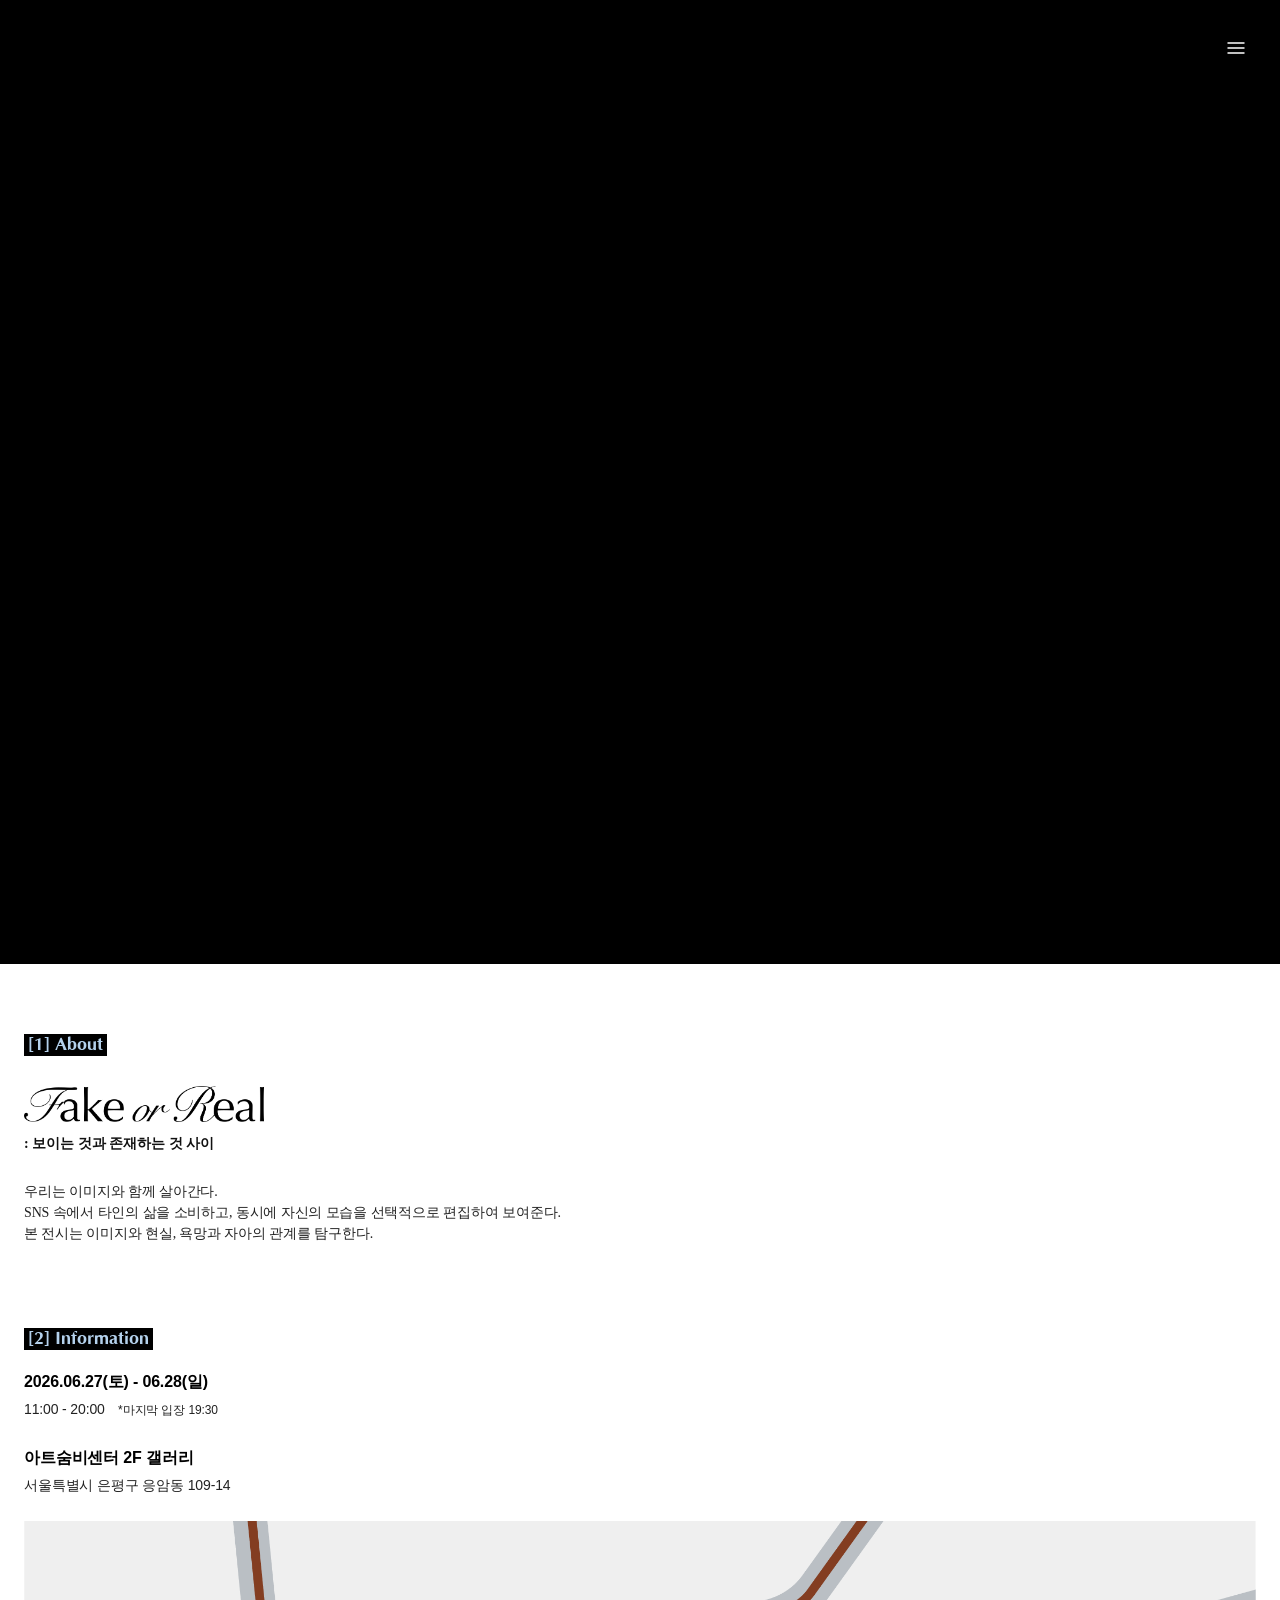
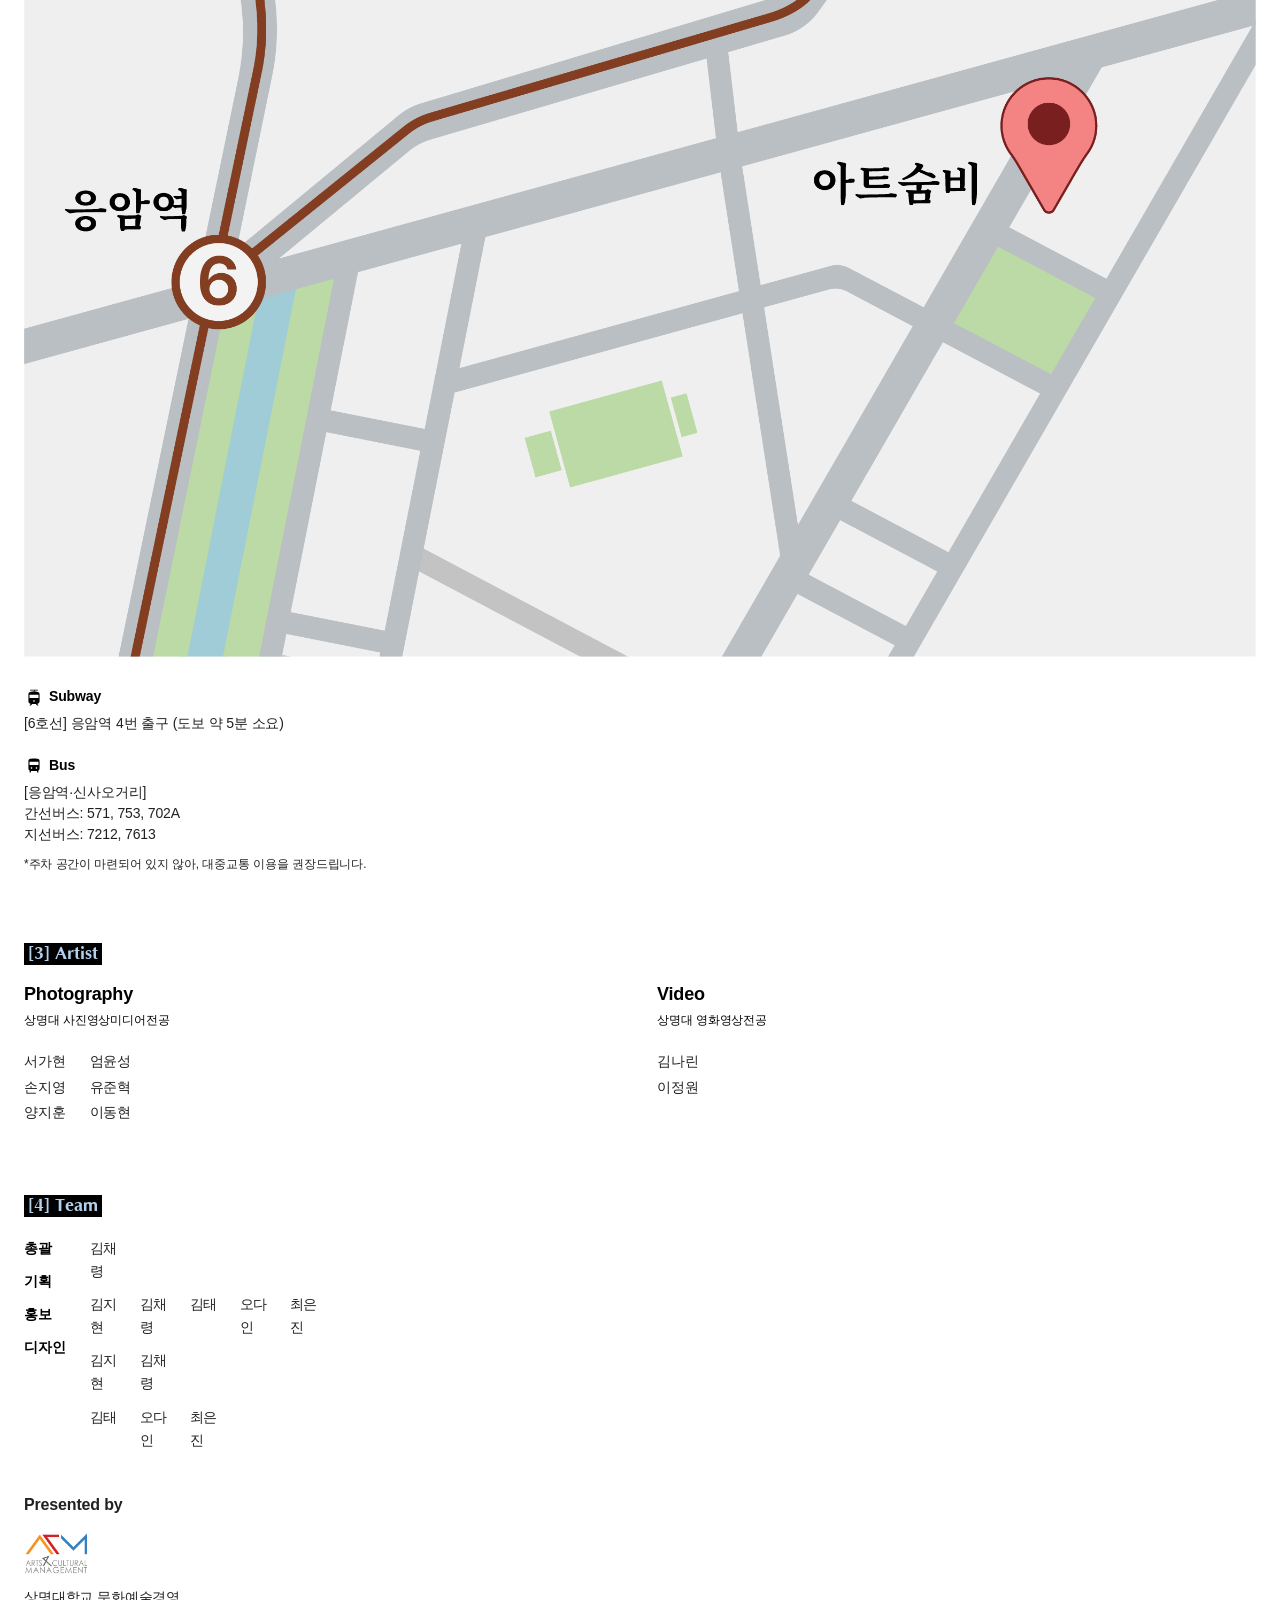
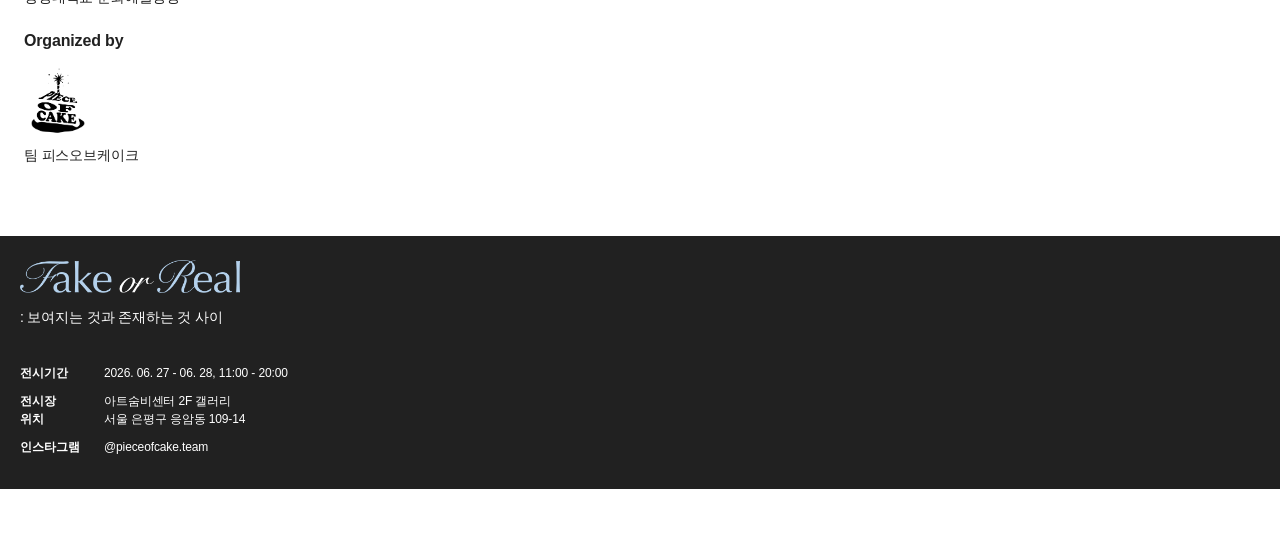
==== index.html @ 01b5e8b5 "first commit" ====
<!doctype html>
<html lang="ko">
  <head>
    <meta charset="UTF-8" />
    <meta name="viewport" content="width=device-width, initial-scale=1.0" />
    <title>Fake or Real</title>
    <link rel="stylesheet" href="./style.css" />
  </head>
  <body>
    <div class="menu-dim" id="menuDim"></div>
    <div class="menu-panel" id="menuPanel">
      <button class="close-btn" id="closeMenu">
        <img src="./assets/common/close.svg" alt="close" />
      </button>
      <a href="#home" class="menu-link active">Home</a>
      <a href="works.html" class="menu-link">Works</a>
    </div>

    <header class="topbar">
      <button class="menu-btn" id="openMenu">
        <img src="./assets/common/menu.svg" alt="menu" />
      </button>
    </header>

    <main>
      <section id="home" class="home">
        <div class="poster-wrap">
          <video
            class="poster-video"
            id="motionPoster"
            autoplay
            muted
            playsinline
          >
            <source src="./assets/common/motion_poster.mp4" type="video/mp4" />
          </video>

          <img
            src="./assets/common/poster.png"
            class="poster poster-static"
            id="staticPoster"
          />
        </div>
        <div
          class="scroll-text"
          id="scrollHint"
          onclick="
            document
              .querySelector('#about')
              .scrollIntoView({ behavior: 'smooth' })
          "
        >
          <span>Scroll</span>
          <img src="./assets/common/double_arrow.svg" alt="" />
        </div>
      </section>

      <section id="about" class="about">
        <h2>[1] About</h2>
        <img
          src="./assets/common/logo_fakeorreal.png"
          alt="Fake or Real"
          class="about-logo"
        />

        <div class="about-subtitle">: 보이는 것과 존재하는 것 사이</div>
        <p>
          우리는 이미지와 함께 살아간다.<br />
          SNS 속에서 타인의 삶을 소비하고, 동시에 자신의 모습을 선택적으로
          편집하여 보여준다.<br />
          본 전시는 이미지와 현실, 욕망과 자아의 관계를 탐구한다.
        </p>

        <h2>[2] Information</h2>

        <div class="info-block">
          <p class="info-title">2026.06.27(토) - 06.28(일)</p>
          <p class="info-text">
            11:00 - 20:00
            <span class="info-note">&nbsp;&nbsp;&nbsp;*마지막 입장 19:30</span>
          </p>
        </div>

        <div class="info-block">
          <p class="info-title">아트숨비센터 2F 갤러리</p>
          <p class="info-text">서울특별시 은평구 응암동 109-14</p>
        </div>

        <img src="./assets/common/map.png" alt="map" class="map" />

        <div class="transport">
          <div class="transport-title">
            <img src="./assets/common/subway.svg" alt="subway" />
            <span>Subway</span>
          </div>
          <p class="info-text">[6호선] 응암역 4번 출구 (도보 약 5분 소요)</p>
        </div>

        <div class="transport">
          <div class="transport-title">
            <img src="./assets/common/bus.svg" alt="bus" />
            <span>Bus</span>
          </div>
          <p class="info-text">
            [응암역·신사오거리]<br />
            간선버스: 571, 753, 702A<br />
            지선버스: 7212, 7613
          </p>
        </div>

        <span class="parking-note">
          *주차 공간이 마련되어 있지 않아, 대중교통 이용을 권장드립니다.
        </span>

        <h2>[3] Artist</h2>

        <div class="artist-grid">
          <div class="artist-category">
            <h3>Photography</h3>
            <p class="artist-major">상명대 사진영상미디어전공</p>

            <div class="artist-name-grid">
              <div>
                서가현<br />
                손지영<br />
                양지훈
              </div>
              <div>
                엄윤성<br />
                유준혁<br />
                이동현
              </div>
            </div>
          </div>

          <div class="artist-category">
            <h3>Video</h3>
            <p class="artist-major">상명대 영화영상전공</p>

            <div class="artist-name-grid video">
              <div>
                김나린<br />
                이정원
              </div>
            </div>
          </div>
        </div>

        <h2>[4] Team</h2>
        <div class="team-list">
          <div class="team-role">
            <div>총괄</div>
            <div>기획</div>
            <div>홍보</div>
            <div>디자인</div>
          </div>

          <div class="team-names">
            <div class="team-row">
              <span>김채령</span>
            </div>

            <div class="team-row">
              <span>김지현</span>
              <span>김채령</span>
              <span>김태</span>
              <span>오다인</span>
              <span>최은진</span>
            </div>

            <div class="team-row">
              <span>김지현</span>
              <span>김채령</span>
            </div>

            <div class="team-row">
              <span>김태</span>
              <span>오다인</span>
              <span>최은진</span>
            </div>
          </div>
        </div>

        <div class="credit-section">
          <div class="credit-block">
            <h3>Presented by</h3>
            <img
              src="./assets/common/logo_acm.png"
              class="credit-logo acm-logo"
              alt="ACM logo"
            />
            <p>상명대학교 문화예술경영</p>
          </div>

          <div class="credit-block">
            <h3>Organized by</h3>
            <img
              src="./assets/common/logo_team.png"
              class="credit-logo team-logo"
              alt="Team logo"
            />
            <p>팀 피스오브케이크</p>
          </div>
        </div>

        <div class="home-footer">
          <img
            src="./assets/common/logo_fakeorreal_color.png"
            alt="Fake or Real"
            class="footer-logo"
          />

          <p class="footer-subtitle">: 보여지는 것과 존재하는 것 사이</p>

          <div class="footer-info">
            <div class="footer-row">
              <span class="footer-label">전시기간</span>
              <span class="footer-text"
                >2026. 06. 27 - 06. 28, 11:00 - 20:00</span
              >
            </div>

            <div class="footer-row">
              <span class="footer-label">전시장 위치</span>
              <span class="footer-text"
                >아트숨비센터 2F 갤러리<br />서울 은평구 응암동 109-14</span
              >
            </div>

            <div class="footer-row">
              <span class="footer-label">인스타그램</span>
              <span class="footer-text">@pieceofcake.team</span>
            </div>
          </div>
        </div>
      </section>
    </main>

    <script src="./script.js"></script>
  </body>
</html>
---- style.css ----
body {
  line-height: 1.65;
}
@import url("https://cdn.jsdelivr.net/gh/orioncactus/pretendard/dist/web/static/pretendard.css");
@import url("https://fonts.googleapis.com/css2?family=Noto+Serif+Display:wght@600;700&display=swap");
@font-face {
  font-family: "Optima";
  src: url("./assets/fonts/optima_regular.ttf");
  font-weight: 400;
}

@font-face {
  font-family: "Optima";
  src: url("./assets/fonts/optima_medium.ttf");
  font-weight: 500;
}

@font-face {
  font-family: "Optima";
  src: url("./assets/fonts/optima_bold.ttf");
  font-weight: 700;
}

@font-face {
  font-family: "Optima";
  src: url("./assets/fonts/optima_italic.ttf");
  font-style: italic;
}

@font-face {
  font-family: "Snell Roundhand";
  src: url("./assets/fonts/snellroundhand_regular.ttf");
  font-weight: 400;
}

* {
  box-sizing: border-box;
}

html {
  scroll-behavior: smooth;
}

body {
  margin: 0;
  font-family: "Pretendard", sans-serif;
  color: #111;
  background: #fff;
  line-height: 1.65;

  word-break: keep-all;
  overflow-wrap: break-word;
}

.topbar {
  position: absolute;
  top: 24px;
  right: 20px;
  z-index: 20;

  display: flex;
  justify-content: flex-end;
  align-items: center;

  pointer-events: none;
}

.menu-btn {
  width: 48px;
  height: 48px;
  padding: 12px;
  background: none;
  border: 0;
  pointer-events: auto;
  cursor: pointer;
}

.menu-btn img {
  width: 24px;
  height: 24px;
  display: block;
}

.menu-panel {
  position: fixed;
  top: 0;
  right: 0;
  width: 62vw;
  max-width: 320px;
  height: 100vh;
  background: #fff;
  z-index: 50;
  padding: 86px 32px;
  transform: translateX(100%);
  transition: 0.35s ease;
}

.menu-panel.open {
  transform: translateX(0);
  box-shadow: -18px 0 30px rgba(0, 0, 0, 0.25);
}

.menu-dim {
  position: fixed;
  inset: 0;
  background: rgba(0, 0, 0, 0.35);
  z-index: 49;
  opacity: 0;
  pointer-events: none;
  transition: 0.35s ease;
}

.menu-dim.open {
  opacity: 1;
  pointer-events: auto;
}

.close-btn {
  position: absolute;
  top: 48px;
  right: 42px;
  width: 20px;
  border: 0;
  background: none;
  cursor: pointer;
}

.menu-link {
  display: block;
  font-size: 22px;
  font-weight: 700;
  text-decoration: none;
  color: #999;
  margin-bottom: 28px;
}

.menu-link.active {
  color: #111;
}

.home {
  background: #000;
  min-height: 100vh;
  position: relative;
  padding-top: 98px;
}

.poster {
  width: 100%;
  display: block;
}

.scroll-text {
  color: #fff;
  text-align: center;
  padding: 64px 0 86px;
  font-family: "Noto Serif Display", serif;
  font-size: 16px;
  font-weight: 600;
  line-height: 1;

  opacity: 0;
  transform: translateY(8px);
  transition: 0.8s ease;
}

.scroll-text img {
  display: block;
  width: 36px;
  height: 36px;
  margin: 24px auto 0;
}

.about {
  padding: 0px 24px 48px;
}

.about h2 {
  display: inline-block;

  /* box */
  background: #000;
  color: #b4d1ec;

  /* font */
  font-family: "Optima", serif;
  font-size: 18px;
  font-weight: 600;

  /* spacing */
  line-height: 1;
  margin: 70px 0 20px;
  padding: 2px 4px;
}

.about-logo {
  width: 100%;
  max-width: 240px;
  display: block;
  margin: 10px 0 0;
}

.about-subtitle {
  font-family: "Pretendard";
  font-size: 14px;
  font-weight: 600;
  margin-top: 10px;
  margin-bottom: 25px;
}

.about > p {
  font-family: "Pretendard";
  font-size: 14px;
  font-weight: 400;
  line-height: 150%;
  letter-spacing: -0.01em;
  color: #212121;

  word-break: keep-all;
  overflow-wrap: break-word;
}

.map {
  width: 100%;
  margin: 0 0 0;
}

.artist-grid {
  display: grid;
  grid-template-columns: 1fr 1fr;
  gap: 34px;
}

.artist-category h3 {
  font-family: "Pretendard", sans-serif;
  font-size: 18px;
  font-weight: 700;
  letter-spacing: -0.01em;
  color: #000;
  line-height: 1;
  margin: 0 0 8px;
}

.artist-major {
  font-family: "Pretendard", sans-serif;
  font-size: 12px;
  font-weight: 500;
  letter-spacing: -0.01em;
  color: #000;
  line-height: 150%;
  margin: 0 0 20px;
}

.artist-name-grid {
  display: grid;
  grid-template-columns: repeat(2, max-content);
  column-gap: 24px;

  font-family: "Pretendard", sans-serif;
  font-size: 14px;
  font-weight: 400;
  letter-spacing: -0.01em;
  line-height: 180%;
  color: #212121;
}

.artist-name-grid.video {
  grid-template-columns: 1fr;
}

.credit-section {
  margin-top: 45px;
}

.credit-block {
  margin-bottom: 25px;
}

.credit-block h3 {
  font-family: "Pretendard", sans-serif;
  font-size: 16px;
  font-weight: 700;
  letter-spacing: -0.01em;
  color: #212121;
  line-height: 1;
  margin: 0 0 18px;
}

.credit-logo {
  display: block;
  margin: 0 0 10px;
}

.acm-logo {
  width: 65px;
}

.team-logo {
  width: 100px;
  margin-top: -16px;
  margin-left: -16px;
  margin-bottom: -6px;
}

.credit-block p {
  font-family: "Pretendard", sans-serif;
  font-size: 14px;
  font-weight: 400;
  letter-spacing: -0.01em;
  color: #212121;
  line-height: 150%;
  margin: 0;
}

.works {
  padding-bottom: 80px;
}

.map-box {
  height: 240px;
  background: #202020;
  color: #fff;
  display: flex;
  justify-content: center;
  align-items: center;
  font-size: 20px;
  font-weight: 700;
}

.tabs {
  position: sticky;
  top: 0;
  z-index: 10;
  background: #fff;
  display: flex;
  gap: 12px;
  overflow-x: auto;
  padding: 24px 24px 18px;
}

.tab {
  min-width: 118px;
  padding: 10px 0;
  border: 0;
  background: #ddd;
  color: #777;
  font-family: Optima, serif;
  font-size: 17px;
  font-weight: 700;
  cursor: pointer;
}

.tab.active {
  background: #000;
  color: #c7dff3;
}

.work-inner {
  padding: 14px 24px 40px;
}

.work-title {
  font-size: 32px;
  line-height: 1.15;
  margin: 18px 0 0;
}

.work-subtitle {
  font-size: 17px;
  font-weight: 700;
  margin: 4px 0 28px;
}

.artist-name {
  display: inline-block;
  background: #c7dff3;
  font-size: 16px;
  font-weight: 800;
  margin: 42px 0 14px;
  padding: 0 4px;
}

.image-row {
  display: grid;
  grid-template-columns: repeat(3, 1fr);
  gap: 12px;
}

.image-row.two {
  grid-template-columns: repeat(2, 1fr);
}

.image-row img,
.work-img {
  width: 100%;
  display: block;
}

.caption {
  font-size: 14px;
  font-weight: 700;
  margin-top: 8px;
}

.note {
  color: #777;
  font-size: 13px;
}

.info-block {
  margin-bottom: 25px;
}

.info-title {
  font-family: "Pretendard", sans-serif;
  font-size: 16px;
  font-weight: 700;
  letter-spacing: -0.01em;
  color: #000;
  line-height: 150%;
  margin: 0 0 5px;
}

.info-text {
  font-family: "Pretendard", sans-serif;
  font-size: 14px;
  font-weight: 400;
  letter-spacing: -0.01em;
  color: #212121;
  line-height: 150%;
  margin: 0;
}

.info-note {
  font-family: "Pretendard", sans-serif;
  font-size: 12px;
  font-weight: 500;
  letter-spacing: -0.01em;
  color: #212121;
}

.transport {
  margin-top: 20px;
}

.transport-title {
  display: flex;
  align-items: center;
  gap: 5px;

  font-family: "Pretendard", sans-serif;
  font-size: 14px;
  font-weight: 700;
  letter-spacing: -0.01em;
  color: #000;

  margin-bottom: 5px;
}

.transport-title img {
  width: 20px;
  height: 20px;
  display: block;
}

.parking-note {
  display: block;

  font-family: "Pretendard", sans-serif;
  font-size: 12px;
  font-weight: 400;
  letter-spacing: -0.01em;
  color: #212121;

  line-height: 1.5;

  margin-top: 10px;
}

.team-list {
  display: flex;
  gap: 24px;
}

.team-role {
  display: flex;
  flex-direction: column;
  gap: 10px;

  font-family: "Pretendard", sans-serif;
  font-size: 14px;
  font-weight: 700;
  letter-spacing: -0.01em;
  color: #000;
}

.team-names {
  display: flex;
  flex-direction: column;
  gap: 10px;

  font-family: "Pretendard", sans-serif;
  font-size: 14px;
  font-weight: 400;
  letter-spacing: -0.01em;
  color: #212121;
}

.team-row {
  display: flex;
  flex-wrap: wrap;
  gap: 10px;
}

.team-row span {
  display: inline-block;
  width: 40px;
}

.home-footer {
  height: 253px;
  background: #212121;
  margin: 70px -24px 0;
  padding: 24px 20px;
  color: #fff;
}

.footer-logo {
  width: 220px;
  display: block;
}

.footer-subtitle {
  font-family: "Pretendard", sans-serif;
  font-size: 14px;
  font-weight: 500;
  letter-spacing: -0.01em;
  line-height: 150%;
  color: #fff;
  margin: 10;
}

.footer-info {
  margin-top: 36px;
  display: flex;
  flex-direction: column;
  gap: 10px;
}

.footer-row {
  display: flex;
  gap: 24px;
}

.footer-label {
  flex: 0 0 60px;
  font-family: "Pretendard", sans-serif;
  font-size: 12px;
  font-weight: 700;
  letter-spacing: -0.01em;
  line-height: 150%;
  color: #fff;
}

.footer-text {
  font-family: "Pretendard", sans-serif;
  font-size: 12px;
  font-weight: 400;
  letter-spacing: -0.01em;
  line-height: 150%;
  color: #fff;
}

.poster-wrap {
  position: relative;
  width: 100%;
  background: #000;
}

.poster-video,
.poster-static {
  width: 100%;
  display: block;
}

.poster-video {
  opacity: 1;
  transition: opacity 0.8s ease;
}

.poster-video.fade-out {
  opacity: 0;
}

.poster-static {
  position: absolute;
  inset: 0;
  opacity: 0;
  transition: opacity 0.8s ease;
}

.poster-static.fade-in {
  opacity: 1;
}

.scroll-text {
  color: #fff;
  text-align: center;
  padding: 64px 0 86px;
  font-family: "Noto Serif Display", serif;
  font-size: 16px;
  font-weight: 600;
  line-height: 1;

  opacity: 0;
  transform: translateY(6px);
  transition:
    opacity 0.8s ease,
    transform 0.8s ease;
  pointer-events: none;
}

.scroll-text.show {
  opacity: 1;
  transform: translateY(0);
  pointer-events: auto;
}

.scroll-text span,
.scroll-text img {
  animation: scrollSoftMove 1.8s ease-in-out infinite;
}

.scroll-text img {
  display: block;
  width: 36px;
  height: 36px;
  margin: 24px auto 0;
}

@keyframes scrollSoftMove {
  0%,
  100% {
    transform: translateY(0);
    opacity: 0.78;
  }

  50% {
    transform: translateY(4px);
    opacity: 1;
  }
}
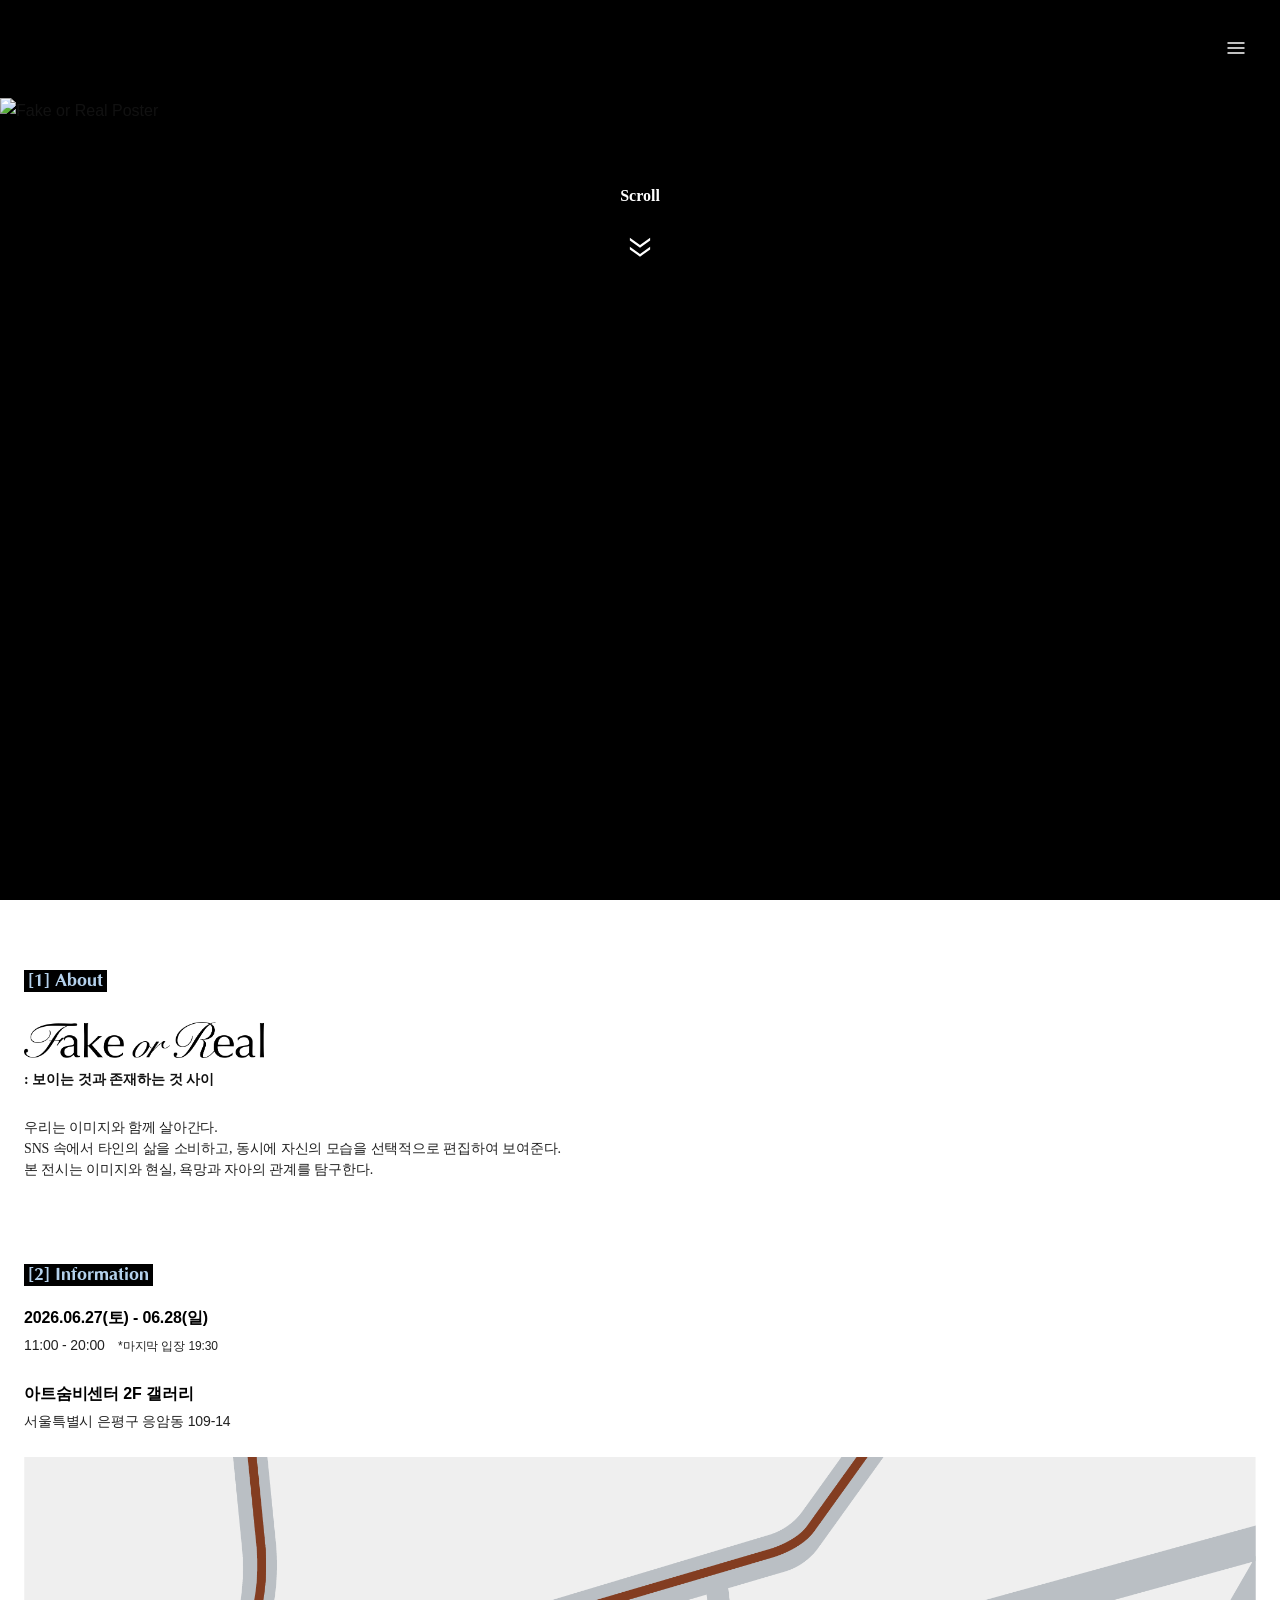
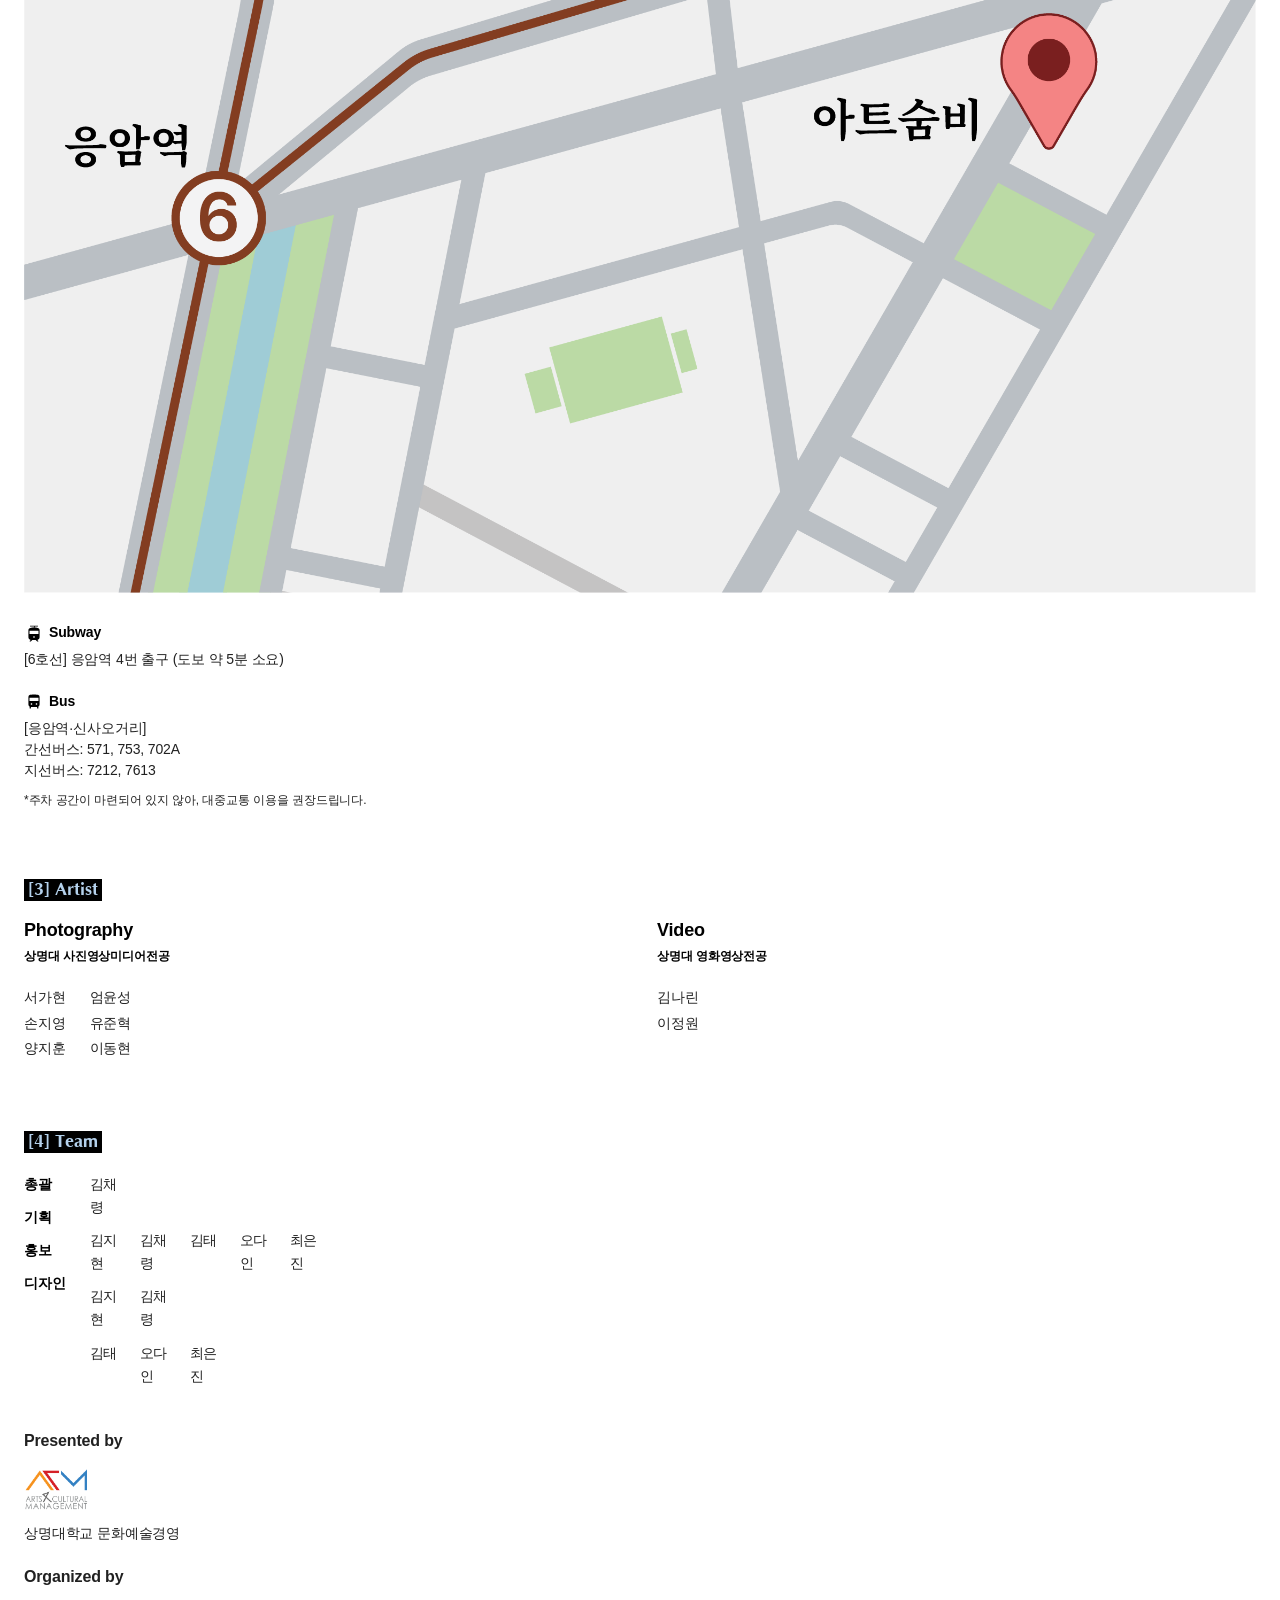
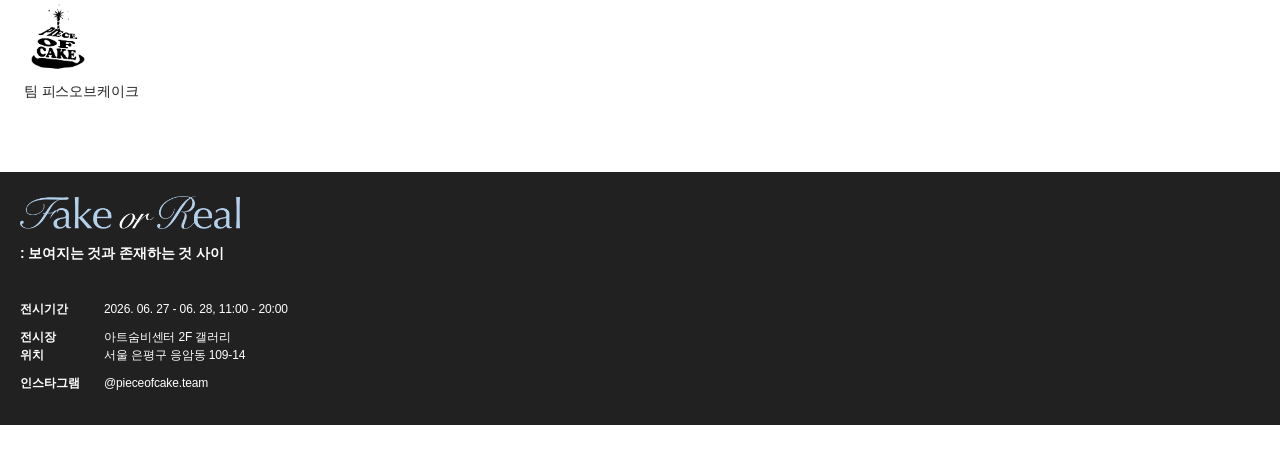
==== commit 7d87a591: "home_1" ====
--- a/index.html
+++ b/index.html
@@ -24,25 +24,13 @@
 
     <main>
       <section id="home" class="home">
-        <div class="poster-wrap">
-          <video
-            class="poster-video"
-            id="motionPoster"
-            autoplay
-            muted
-            playsinline
-          >
-            <source src="./assets/common/motion_poster.mp4" type="video/mp4" />
-          </video>
-
-          <img
-            src="./assets/common/poster.png"
-            class="poster poster-static"
-            id="staticPoster"
-          />
-        </div>
+        <img
+          src="./assets/common/poster.png"
+          alt="Fake or Real Poster"
+          class="poster"
+        />
         <div
-          class="scroll-text"
+          class="scroll-text show"
           id="scrollHint"
           onclick="
             document
--- a/style.css
+++ b/style.css
@@ -203,7 +203,7 @@
 .about-subtitle {
   font-family: "Pretendard";
   font-size: 14px;
-  font-weight: 600;
+  font-weight: 700;
   margin-top: 10px;
   margin-bottom: 25px;
 }
@@ -211,7 +211,7 @@
 .about > p {
   font-family: "Pretendard";
   font-size: 14px;
-  font-weight: 400;
+  font-weight: 500;
   line-height: 150%;
   letter-spacing: -0.01em;
   color: #212121;
@@ -234,7 +234,7 @@
 .artist-category h3 {
   font-family: "Pretendard", sans-serif;
   font-size: 18px;
-  font-weight: 700;
+  font-weight: 800;
   letter-spacing: -0.01em;
   color: #000;
   line-height: 1;
@@ -244,7 +244,7 @@
 .artist-major {
   font-family: "Pretendard", sans-serif;
   font-size: 12px;
-  font-weight: 500;
+  font-weight: 700;
   letter-spacing: -0.01em;
   color: #000;
   line-height: 150%;
@@ -258,7 +258,7 @@
 
   font-family: "Pretendard", sans-serif;
   font-size: 14px;
-  font-weight: 400;
+  font-weight: 500;
   letter-spacing: -0.01em;
   line-height: 180%;
   color: #212121;
@@ -279,7 +279,7 @@
 .credit-block h3 {
   font-family: "Pretendard", sans-serif;
   font-size: 16px;
-  font-weight: 700;
+  font-weight: 800;
   letter-spacing: -0.01em;
   color: #212121;
   line-height: 1;
@@ -305,7 +305,7 @@
 .credit-block p {
   font-family: "Pretendard", sans-serif;
   font-size: 14px;
-  font-weight: 400;
+  font-weight: 500;
   letter-spacing: -0.01em;
   color: #212121;
   line-height: 150%;
@@ -414,7 +414,7 @@
 .info-title {
   font-family: "Pretendard", sans-serif;
   font-size: 16px;
-  font-weight: 700;
+  font-weight: 800;
   letter-spacing: -0.01em;
   color: #000;
   line-height: 150%;
@@ -424,7 +424,7 @@
 .info-text {
   font-family: "Pretendard", sans-serif;
   font-size: 14px;
-  font-weight: 400;
+  font-weight: 500;
   letter-spacing: -0.01em;
   color: #212121;
   line-height: 150%;
@@ -450,7 +450,7 @@
 
   font-family: "Pretendard", sans-serif;
   font-size: 14px;
-  font-weight: 700;
+  font-weight: 800;
   letter-spacing: -0.01em;
   color: #000;
 
@@ -468,7 +468,7 @@
 
   font-family: "Pretendard", sans-serif;
   font-size: 12px;
-  font-weight: 400;
+  font-weight: 500;
   letter-spacing: -0.01em;
   color: #212121;
 
@@ -489,7 +489,7 @@
 
   font-family: "Pretendard", sans-serif;
   font-size: 14px;
-  font-weight: 700;
+  font-weight: 800;
   letter-spacing: -0.01em;
   color: #000;
 }
@@ -501,7 +501,7 @@
 
   font-family: "Pretendard", sans-serif;
   font-size: 14px;
-  font-weight: 400;
+  font-weight: 500;
   letter-spacing: -0.01em;
   color: #212121;
 }
@@ -533,7 +533,7 @@
 .footer-subtitle {
   font-family: "Pretendard", sans-serif;
   font-size: 14px;
-  font-weight: 500;
+  font-weight: 700;
   letter-spacing: -0.01em;
   line-height: 150%;
   color: #fff;
@@ -556,7 +556,7 @@
   flex: 0 0 60px;
   font-family: "Pretendard", sans-serif;
   font-size: 12px;
-  font-weight: 700;
+  font-weight: 800;
   letter-spacing: -0.01em;
   line-height: 150%;
   color: #fff;
@@ -565,42 +565,10 @@
 .footer-text {
   font-family: "Pretendard", sans-serif;
   font-size: 12px;
-  font-weight: 400;
+  font-weight: 500;
   letter-spacing: -0.01em;
   line-height: 150%;
   color: #fff;
-}
-
-.poster-wrap {
-  position: relative;
-  width: 100%;
-  background: #000;
-}
-
-.poster-video,
-.poster-static {
-  width: 100%;
-  display: block;
-}
-
-.poster-video {
-  opacity: 1;
-  transition: opacity 0.8s ease;
-}
-
-.poster-video.fade-out {
-  opacity: 0;
-}
-
-.poster-static {
-  position: absolute;
-  inset: 0;
-  opacity: 0;
-  transition: opacity 0.8s ease;
-}
-
-.poster-static.fade-in {
-  opacity: 1;
 }
 
 .scroll-text {
@@ -609,7 +577,7 @@
   padding: 64px 0 86px;
   font-family: "Noto Serif Display", serif;
   font-size: 16px;
-  font-weight: 600;
+  font-weight: 700;
   line-height: 1;
 
   opacity: 0;
